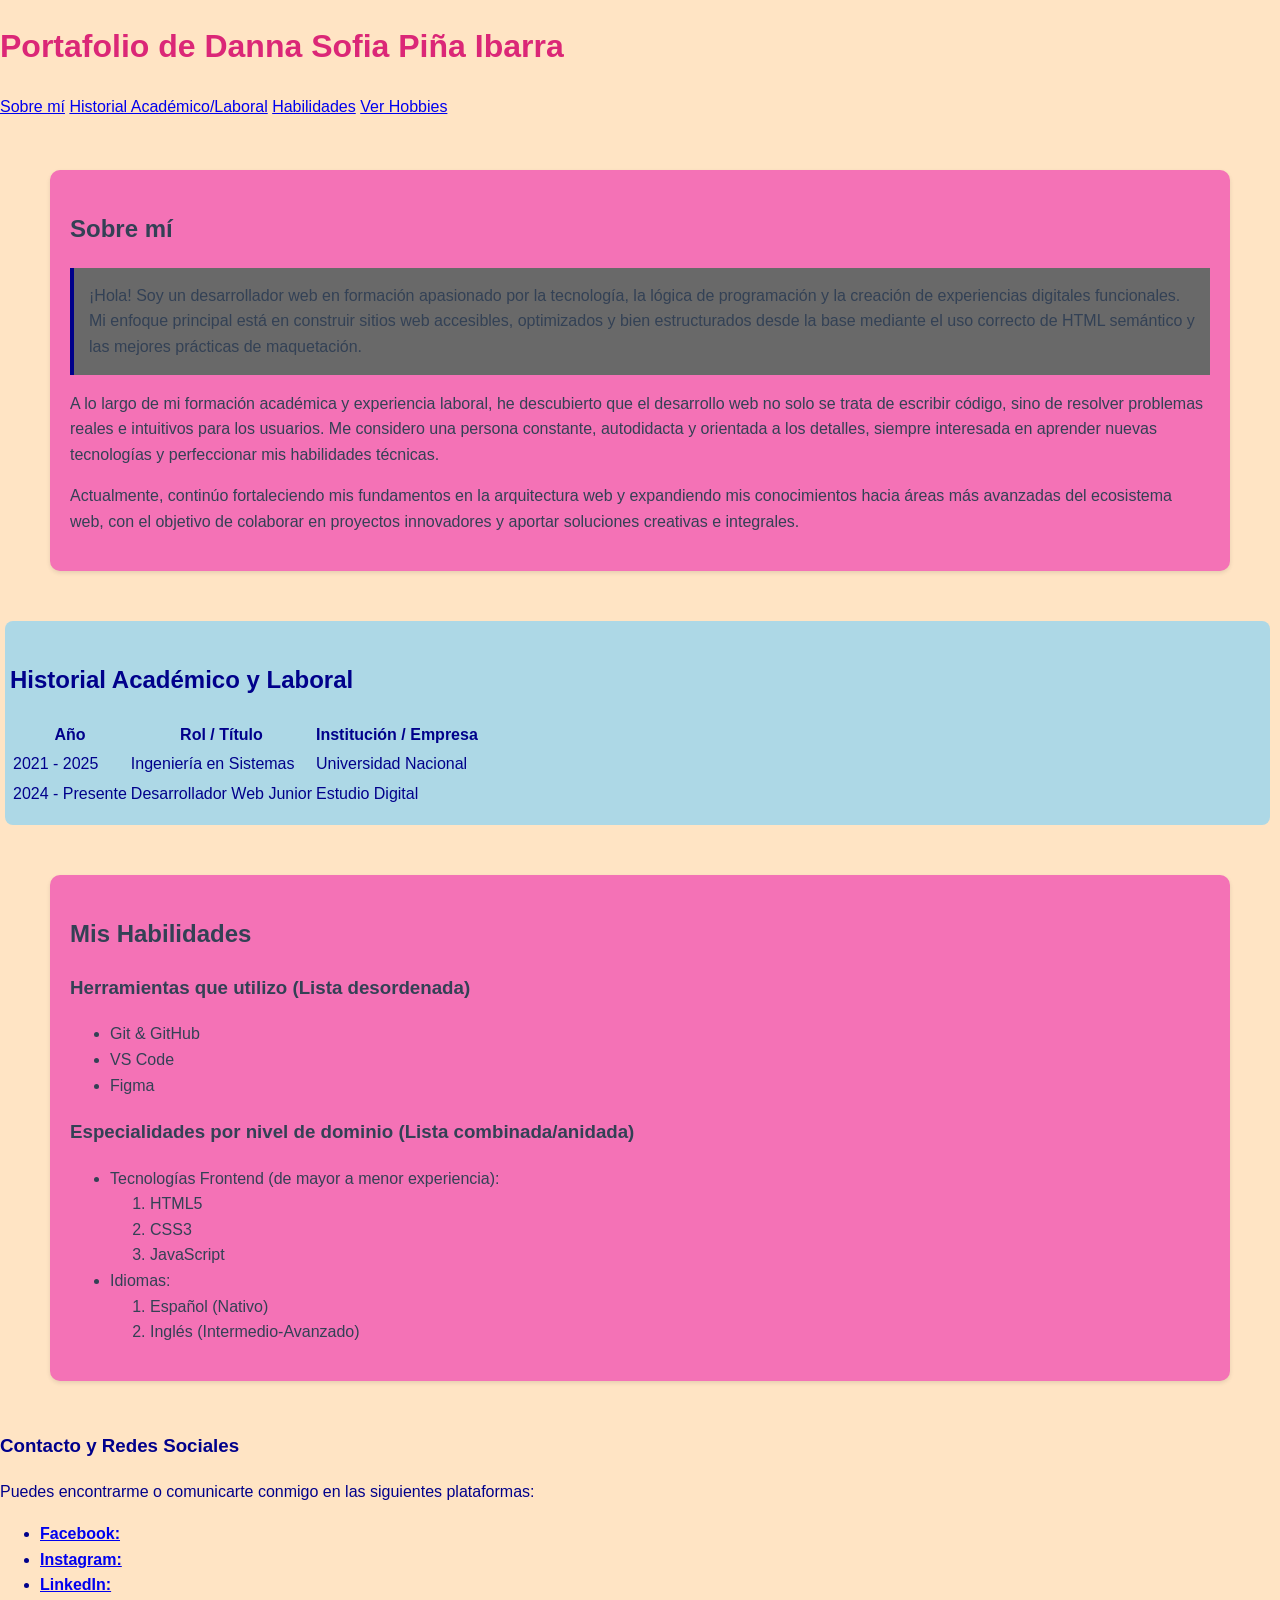
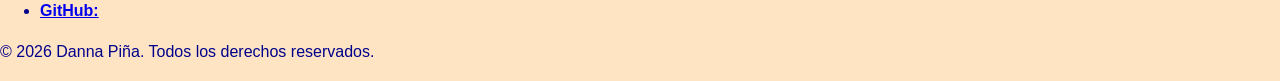
==== MiPrimerServidor/src/main/resources/static/index.html @ 958734fe "Add files via upload" ====
<!DOCTYPE html>
<html lang="es">
<head>
    <meta charset="UTF-8">
    <meta name="viewport" content="width=device-width, initial-scale=1.0">
    <title>Mi Portafolio Personal</title>
    <link rel="stylesheet" href="./CSS/styles.css">
</head>

<body>
<header>
    <h1>Portafolio de Danna Sofia Piña Ibarra</h1>
    <nav>

        <a href="#sobre-mi">Sobre mí</a>
        <a href="#experiencia">Historial Académico/Laboral</a>
        <a href="#habilidades">Habilidades</a>
        <a href="hobbies.html">Ver Hobbies</a>

    </nav>
</header>

<main>
    <section id="sobre-mi">
        <h2>Sobre mí</h2>
        <p class="destacado">¡Hola! Soy un desarrollador web en formación apasionado por la tecnología,
            la lógica de programación y la creación de experiencias digitales funcionales.
            Mi enfoque principal está en construir sitios web accesibles, optimizados y
            bien estructurados desde la base mediante el uso correcto de HTML semántico y
            las mejores prácticas de maquetación.</p>

        <p>A lo largo de mi formación académica y experiencia laboral, he descubierto que el
            desarrollo web no solo se trata de escribir código, sino de resolver problemas reales
            e intuitivos para los usuarios. Me considero una persona constante, autodidacta y
            orientada a los detalles, siempre interesada en aprender nuevas tecnologías y
            perfeccionar mis habilidades técnicas.</p>

        <p>Actualmente, continúo fortaleciendo mis fundamentos en la arquitectura web y expandiendo
            mis conocimientos hacia áreas más avanzadas del ecosistema web, con el objetivo de colaborar
            en proyectos innovadores y aportar soluciones creativas e integrales.</p>
    </section>

    <section id="experiencia">
        <h2>Historial Académico y Laboral</h2>
        <table>
            <thead>
            <tr>
                <th>Año</th>
                <th>Rol / Título</th>
                <th>Institución / Empresa</th>
            </tr>
            </thead>
            <tbody>
            <tr class="tablaBonita">
                <td>2021 - 2025</td>
                <td>Ingeniería en Sistemas</td>
                <td>Universidad Nacional</td>
            </tr>
            <tr>
                <td>2024 - Presente</td>
                <td>Desarrollador Web Junior</td>
                <td>Estudio Digital</td>
            </tr>
            </tbody>
        </table>
    </section>

    <section id="habilidades">
        <h2>Mis Habilidades</h2>

        <h3>Herramientas que utilizo (Lista desordenada)</h3>
        <ul>
            <li>Git & GitHub</li>
            <li>VS Code</li>
            <li>Figma</li>
        </ul>

        <h3>Especialidades por nivel de dominio (Lista combinada/anidada)</h3>
        <ul>
            <li>
                Tecnologías Frontend (de mayor a menor experiencia):
                <ol>
                    <li>HTML5</li>
                    <li>CSS3</li>
                    <li>JavaScript</li>
                </ol>
            </li>
            <li>
                Idiomas:
                <ol>
                    <li>Español (Nativo)</li>
                    <li>Inglés (Intermedio-Avanzado)</li>
                </ol>
            </li>
        </ul>
    </section>
</main>

<footer>
    <h3>Contacto y Redes Sociales</h3>
    <p>Puedes encontrarme o comunicarte conmigo en las siguientes plataformas:</p>

    <ul>
        <li>

            <a href="https://www.facebook.com" target="_blank" rel="noopener noreferrer"><strong>Facebook:</strong></a>
        </li>
        <li>
            <a href="https://www.instagram.com" target="_blank" rel="noopener noreferrer"><strong>Instagram:</strong></a>
        </li>
        <li>

            <a href="https://www.linkedin.com" target="_blank" rel="noopener noreferrer"><strong>LinkedIn:</strong></a>
        </li>
        <li>
            <a href="https://github.com" target="_blank" rel="noopener noreferrer"><strong>GitHub:</strong></a>
        </li>
    </ul>

    <p>&copy; 2026 Danna Piña. Todos los derechos reservados.</p>

</footer>

</body>
</html>
---- MiPrimerServidor/src/main/resources/static/CSS/styles.css ----
* {
    font-family: Arial, "Arial Black";
}

body {
    background-color: bisque;

    color: darkblue;

    line-height: 1.6;

    margin: 0;
    padding: 0;


}

h1 {
    color: #db2777;
}

#experiencia {
    background-color: lightblue;
    padding: 20px 10px 15px 5px;
    margin: 20px 10px  15px 5px;
    border-radius: 8px;
}

#sobre-mi, #habilidades{
    background-color: #f472b6;
    padding: 20px;
    margin: 50px;
    border-radius: 10px;

    box-shadow: 0 2px 4px rgba(0, 0, 0, 0.1);

    color: #334155;
}

.destacado {
    background-color: dimgrey;
    padding: 15px;
    border-left: 4px solid darkblue;
    font-weight: 500;

}

.tablaBonita th, .tablaBonita tr{

    border: 1px solid blue;
    padding: 10px ;
    text-align: left;
}

.tablaBonita thead {
    background-color: white;
    color: brown;
}
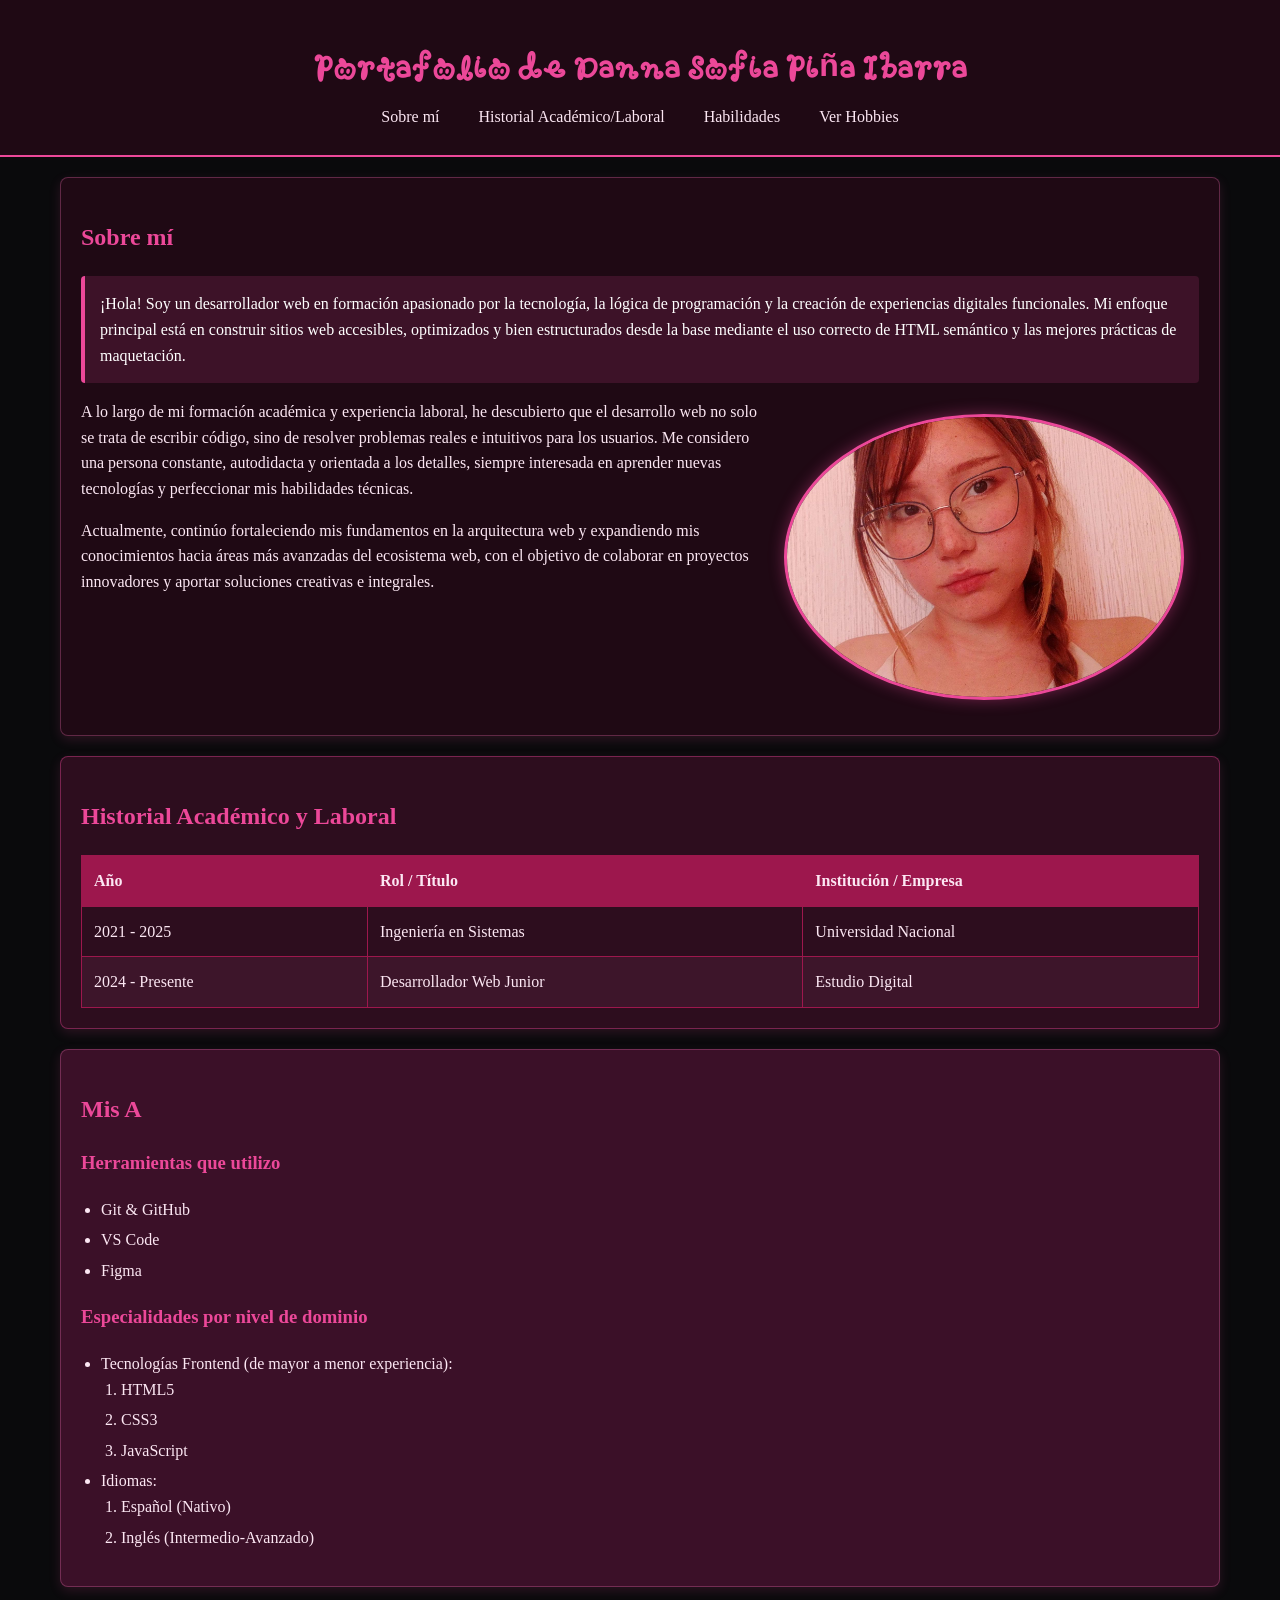
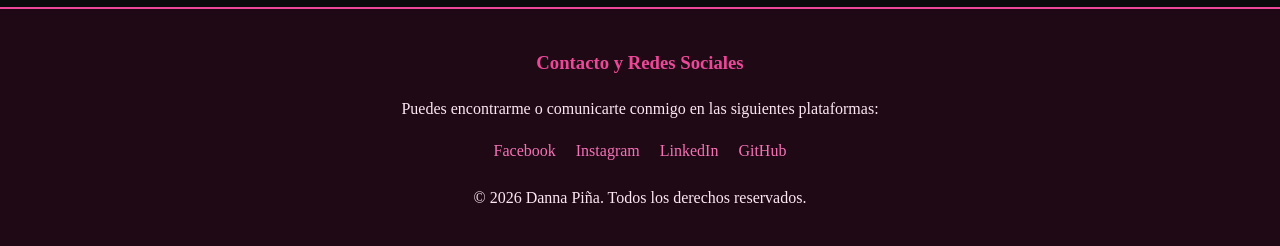
==== commit efe03668: "Add files via upload" ====
--- a/MiPrimerServidor/src/main/resources/static/index.html
+++ b/MiPrimerServidor/src/main/resources/static/index.html
@@ -11,12 +11,10 @@
 <header>
     <h1>Portafolio de Danna Sofia Piña Ibarra</h1>
     <nav>
-
         <a href="#sobre-mi">Sobre mí</a>
         <a href="#experiencia">Historial Académico/Laboral</a>
         <a href="#habilidades">Habilidades</a>
         <a href="hobbies.html">Ver Hobbies</a>
-
     </nav>
 </header>
 
@@ -28,6 +26,8 @@
             Mi enfoque principal está en construir sitios web accesibles, optimizados y
             bien estructurados desde la base mediante el uso correcto de HTML semántico y
             las mejores prácticas de maquetación.</p>
+
+        <img class="foto-perfil" src="yo.jpeg" alt="Foto de perfil de Danna Piña" width="400px">
 
         <p>A lo largo de mi formación académica y experiencia laboral, he descubierto que el
             desarrollo web no solo se trata de escribir código, sino de resolver problemas reales
@@ -51,7 +51,7 @@
             </tr>
             </thead>
             <tbody>
-            <tr class="tablaBonita">
+            <tr>
                 <td>2021 - 2025</td>
                 <td>Ingeniería en Sistemas</td>
                 <td>Universidad Nacional</td>
@@ -66,16 +66,16 @@
     </section>
 
     <section id="habilidades">
-        <h2>Mis Habilidades</h2>
+        <h2>Mis A</h2>
 
-        <h3>Herramientas que utilizo (Lista desordenada)</h3>
+        <h3>Herramientas que utilizo</h3>
         <ul>
             <li>Git & GitHub</li>
             <li>VS Code</li>
             <li>Figma</li>
         </ul>
 
-        <h3>Especialidades por nivel de dominio (Lista combinada/anidada)</h3>
+        <h3>Especialidades por nivel de dominio</h3>
         <ul>
             <li>
                 Tecnologías Frontend (de mayor a menor experiencia):
@@ -102,23 +102,20 @@
 
     <ul>
         <li>
-
-            <a href="https://www.facebook.com" target="_blank" rel="noopener noreferrer"><strong>Facebook:</strong></a>
+            <a href="https://www.facebook.com" target="_blank" rel="noopener noreferrer">Facebook</a>
         </li>
         <li>
-            <a href="https://www.instagram.com" target="_blank" rel="noopener noreferrer"><strong>Instagram:</strong></a>
+            <a href="https://www.instagram.com" target="_blank" rel="noopener noreferrer">Instagram</a>
         </li>
         <li>
-
-            <a href="https://www.linkedin.com" target="_blank" rel="noopener noreferrer"><strong>LinkedIn:</strong></a>
+            <a href="https://www.linkedin.com" target="_blank" rel="noopener noreferrer">LinkedIn</a>
         </li>
         <li>
-            <a href="https://github.com" target="_blank" rel="noopener noreferrer"><strong>GitHub:</strong></a>
+            <a href="https://github.com" target="_blank" rel="noopener noreferrer">GitHub</a>
         </li>
     </ul>
 
     <p>&copy; 2026 Danna Piña. Todos los derechos reservados.</p>
-
 </footer>
 
 </body>
--- a/MiPrimerServidor/src/main/resources/static/CSS/styles.css
+++ b/MiPrimerServidor/src/main/resources/static/CSS/styles.css
@@ -1,59 +1,212 @@
+:root {
+    --bg-color: #0a0a0c;          /* Fondo general negro profundo */
+    --pink-light: #fce7f3;        /* Rosa muy claro para textos principales */
+    --pink-soft: #f472b6;         /* Rosa medio para enlaces y detalles */
+    --pink-primary: #ec4899;      /* Rosa vibrante para títulos y bordes */
+    --pink-dark-1: #1f0914;       /* Tono de sección 1 */
+    --pink-dark-2: #2d0d1e;       /* Tono de sección 2 */
+    --pink-dark-3: #3b1028;       /* Tono de sección 3 */
+    --pink-accent: #9d174d;       /* Rosa oscuro para contrastes y encabezados de tablas */
+
+    --border-radius: 8px;
+    --spacing: 20px;
+}
+
+
+@font-face{
+    font-family: 'RingoCurls-Regular';
+    src: url("../fonts/RingoCurls-Regular.woff2") format("woff2");
+    font-weight: normal;
+    font-style: normal;
+}
+
+header h1 {
+    font-family: 'RingoCurls-Regular', sans-serif !important;
+}
 
 * {
-    font-family: Arial, "Arial Black";
+    box-sizing: border-box;
 }
 
 body {
-    background-color: bisque;
-
-    color: darkblue;
-
+    background-color: var(--bg-color);
+    color: var(--pink-light);
     line-height: 1.6;
-
     margin: 0;
     padding: 0;
-
-
-}
-
-h1 {
-    color: #db2777;
+    display: grid;
+    grid-template-rows: auto 1fr auto;
+    min-height: 100vh;
+}
+
+header {
+    background-color: var(--pink-dark-1);
+    color: var(--pink-light);
+    padding: var(--spacing);
+    text-align: center;
+    border-bottom: 2px solid var(--pink-primary);
+}
+
+header h1 {
+    color: var(--pink-primary);
+    margin-bottom: 5px;
+}
+* {
+    box-sizing: border-box;
+}
+
+body {
+    background-color: var(--bg-color);
+    color: var(--pink-light);
+    line-height: 1.6;
+    margin: 0;
+    padding: 0;
+    display: grid;
+    grid-template-rows: auto 1fr auto;
+    min-height: 100vh;
+}
+
+header {
+    background-color: var(--pink-dark-1);
+    color: var(--pink-light);
+    padding: var(--spacing);
+    text-align: center;
+    border-bottom: 2px solid var(--pink-primary);
+}
+
+header h1 {
+    color: var(--pink-primary);
+    margin-bottom: 5px;
+    font-family: "RingoCurls-Regular", sans-serif;
+}
+
+nav {
+    display: flex;
+    justify-content: center;
+    gap: 15px;
+}
+
+nav a {
+    color: var(--pink-light);
+    text-decoration: none;
+    padding: 6px 12px;
+    border-radius: 4px;
+    transition: background-color 0.3s ease, color 0.3s ease;
+}
+
+nav a:hover {
+    background-color: var(--pink-primary);
+    color: #ffffff;
+}
+
+main {
+    display: grid;
+    grid-template-rows: auto;
+    gap: var(--spacing);
+    padding: var(--spacing);
+    max-width: 1200px;
+    margin: 0 auto;
+    width: 100%;
+}
+
+section {
+    padding: var(--spacing);
+    border-radius: var(--border-radius);
+    box-shadow: 0 4px 12px rgba(236, 72, 153, 0.15);
+}
+
+/* Diferenciación de tono rosa para cada sección */
+#sobre-mi {
+    background-color: var(--pink-dark-1);
+    border: 1px solid rgba(244, 114, 182, 0.3);
 }
 
 #experiencia {
-    background-color: lightblue;
-    padding: 20px 10px 15px 5px;
-    margin: 20px 10px  15px 5px;
-    border-radius: 8px;
-}
-
-#sobre-mi, #habilidades{
-    background-color: #f472b6;
-    padding: 20px;
-    margin: 50px;
-    border-radius: 10px;
-
-    box-shadow: 0 2px 4px rgba(0, 0, 0, 0.1);
-
-    color: #334155;
+    background-color: var(--pink-dark-2);
+    border: 1px solid rgba(236, 72, 153, 0.4);
+}
+
+#habilidades {
+    background-color: var(--pink-dark-3);
+    border: 1px solid rgba(244, 114, 182, 0.3);
+}
+
+h1, h2, h3 {
+    color: var(--pink-primary);
 }
 
 .destacado {
-    background-color: dimgrey;
+    background-color: rgba(236, 72, 153, 0.15);
     padding: 15px;
-    border-left: 4px solid darkblue;
+    border-left: 4px solid var(--pink-primary);
     font-weight: 500;
-
-}
-
-.tablaBonita th, .tablaBonita tr{
-
-    border: 1px solid blue;
-    padding: 10px ;
+    color: #ffffff;
+    border-radius: 4px;
+}
+
+.foto-perfil {
+    float: right;
+    margin: 15px;
+    border-radius: 50%;
+    border: 3px solid var(--pink-primary);
+    box-shadow: 0 0 15px rgba(236, 72, 153, 0.4);
+}
+
+/* Estilos de Tabla */
+table {
+    width: 100%;
+    border-collapse: collapse;
+    margin-top: 10px;
+}
+
+table th, table td {
+    border: 1px solid var(--pink-accent);
+    padding: 12px;
     text-align: left;
-}
-
-.tablaBonita thead {
-    background-color: white;
-    color: brown;
+    color: var(--pink-light);
+}
+
+table thead {
+    background-color: var(--pink-accent);
+    color: #ffffff;
+}
+
+table tbody tr:nth-child(even) {
+    background-color: rgba(244, 114, 182, 0.08);
+}
+
+/* Estilos de Listas */
+ul, ol {
+    padding-left: 20px;
+}
+
+li {
+    margin-bottom: 5px;
+}
+
+/* Footer */
+footer {
+    background-color: var(--pink-dark-1);
+    color: var(--pink-light);
+    text-align: center;
+    padding: var(--spacing);
+    border-top: 2px solid var(--pink-primary);
+}
+
+footer a {
+    color: var(--pink-soft);
+    text-decoration: none;
+    transition: color 0.2s ease;
+}
+
+footer a:hover {
+    color: var(--pink-primary);
+}
+
+footer ul {
+    list-style: none;
+    padding: 0;
+    display: flex;
+    justify-content: center;
+    gap: 20px;
 }
